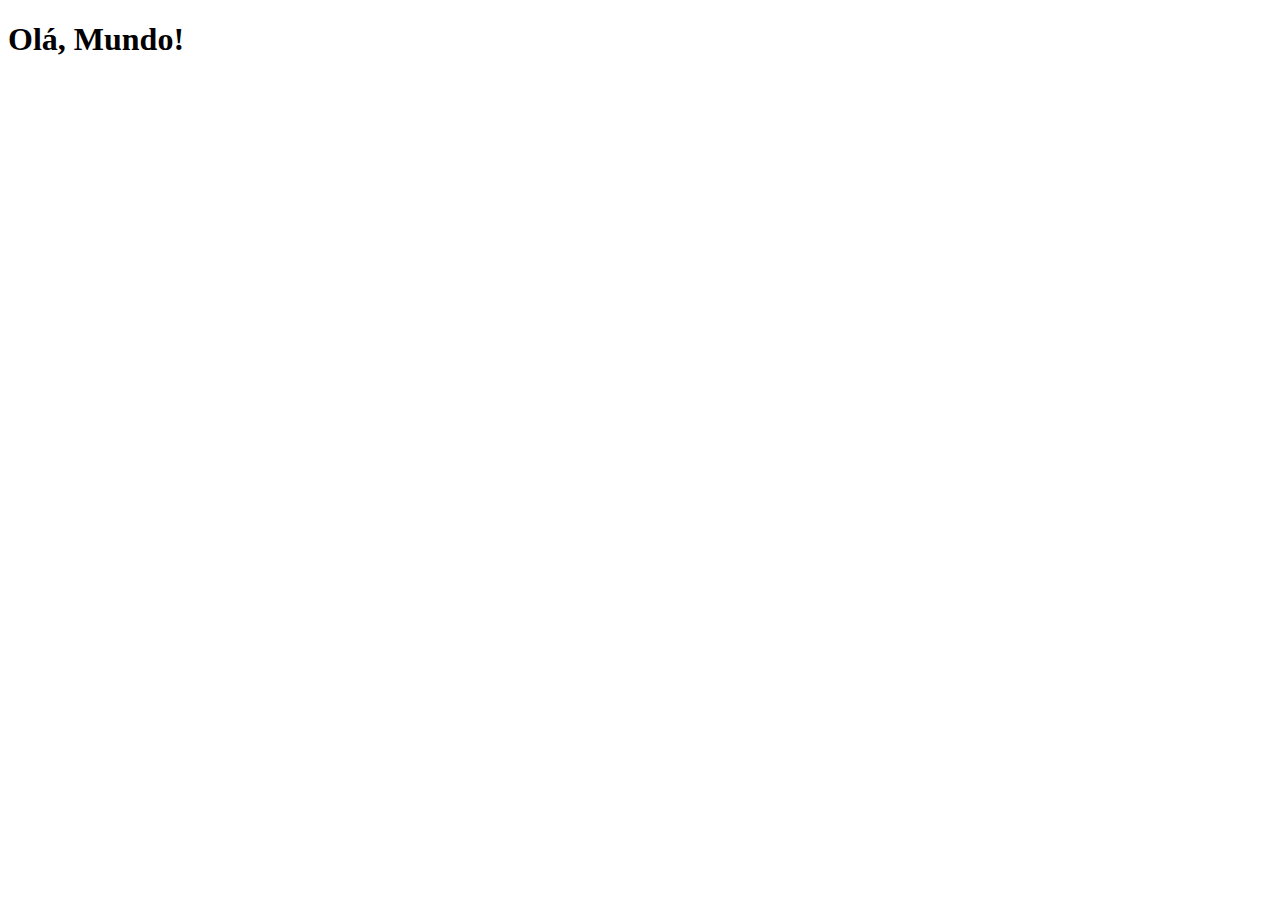
==== index.html @ 6fbc1f86 "criei a página principal" ====
<!DOCTYPE html>
<html lang="pt-br">
<head>
    <meta charset="UTF-8">
    <meta name="viewport" content="width=device-width, initial-scale=1.0">
    <link rel="shortcut icon" href="favicon.ico" type="image/x-icon">
    <title>Projeto Redes Sociais</title>
</head>
<body>
    <h1>Olá, Mundo!</h1>
</body>
</html>
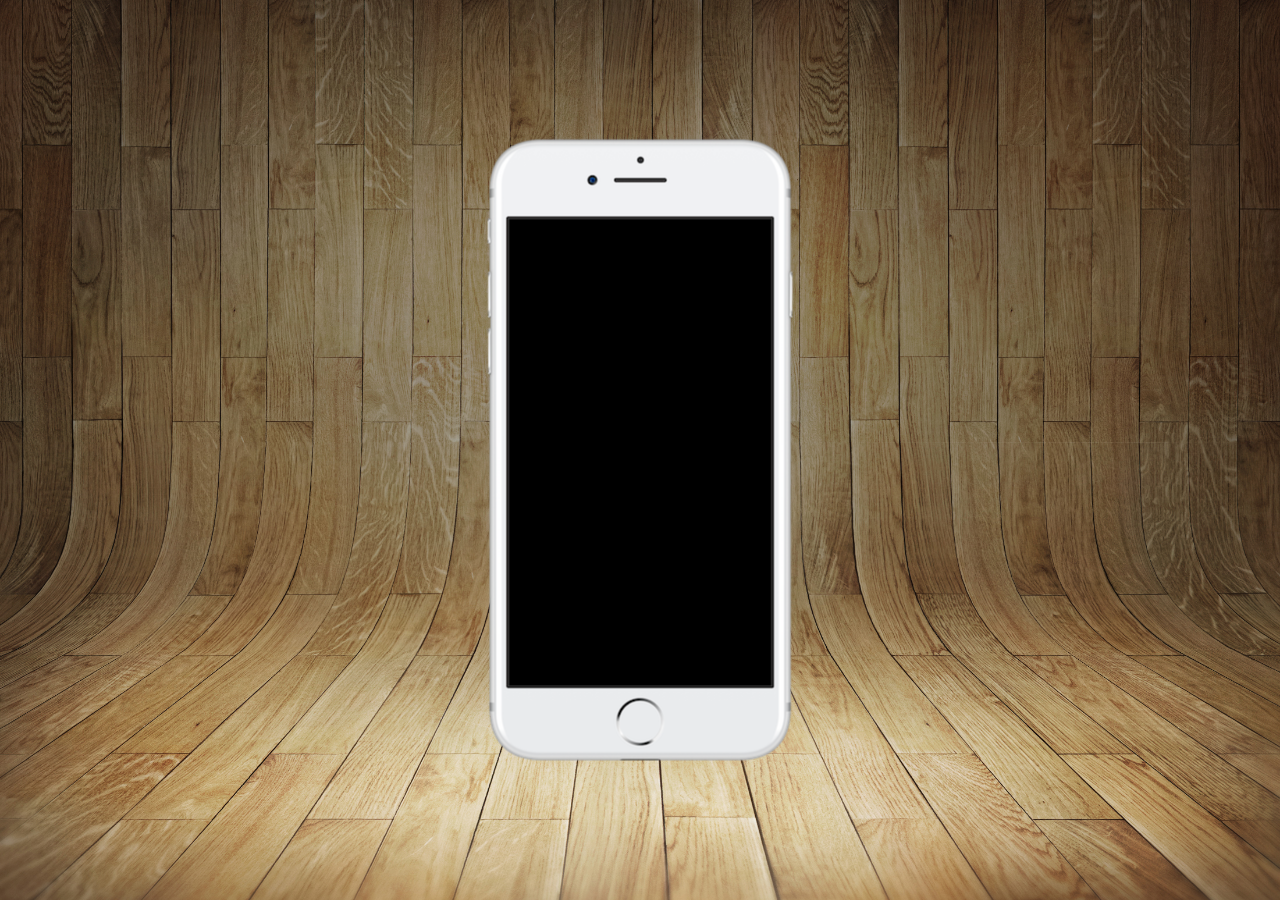
==== commit bbc940e6: "criei pagina inicial" ====
--- a/index.html
+++ b/index.html
@@ -4,9 +4,17 @@
     <meta charset="UTF-8">
     <meta name="viewport" content="width=device-width, initial-scale=1.0">
     <link rel="shortcut icon" href="favicon.ico" type="image/x-icon">
+    <link rel="stylesheet" href="estilos/style.css">
     <title>Projeto Redes Sociais</title>
 </head>
 <body>
-    <h1>Olá, Mundo!</h1>
+    <main>
+        <section id="telefone">
+
+        </section>
+        <section id="redes-sociais">
+
+        </section>
+    </main>
 </body>
 </html>--- a/estilos/style.css
+++ b/estilos/style.css
@@ -0,0 +1,34 @@
+@charset "UTF-8";
+
+* {
+    margin: 0px;
+    padding: 0px;
+    font-family: Arial, Helvetica, sans-serif;
+}
+
+html, body {
+    height: 100vh;
+    width: 100vw;
+    background-color: black;
+}
+
+body {
+    background: url('../imagens/fundo-madeira.jpg') no-repeat top center;
+    background-size: cover;
+    background-attachment: fixed;
+}
+
+main {
+    position: relative;
+    height: 100vh;
+}
+
+section#telefone {
+    position: absolute;
+    top: 50%;
+    left: 50%;
+    transform: translate(-50%, -50%);
+    height: 627px;
+    width: 311px;
+    background: url('../imagens/frame-iphone.png') no-repeat;
+}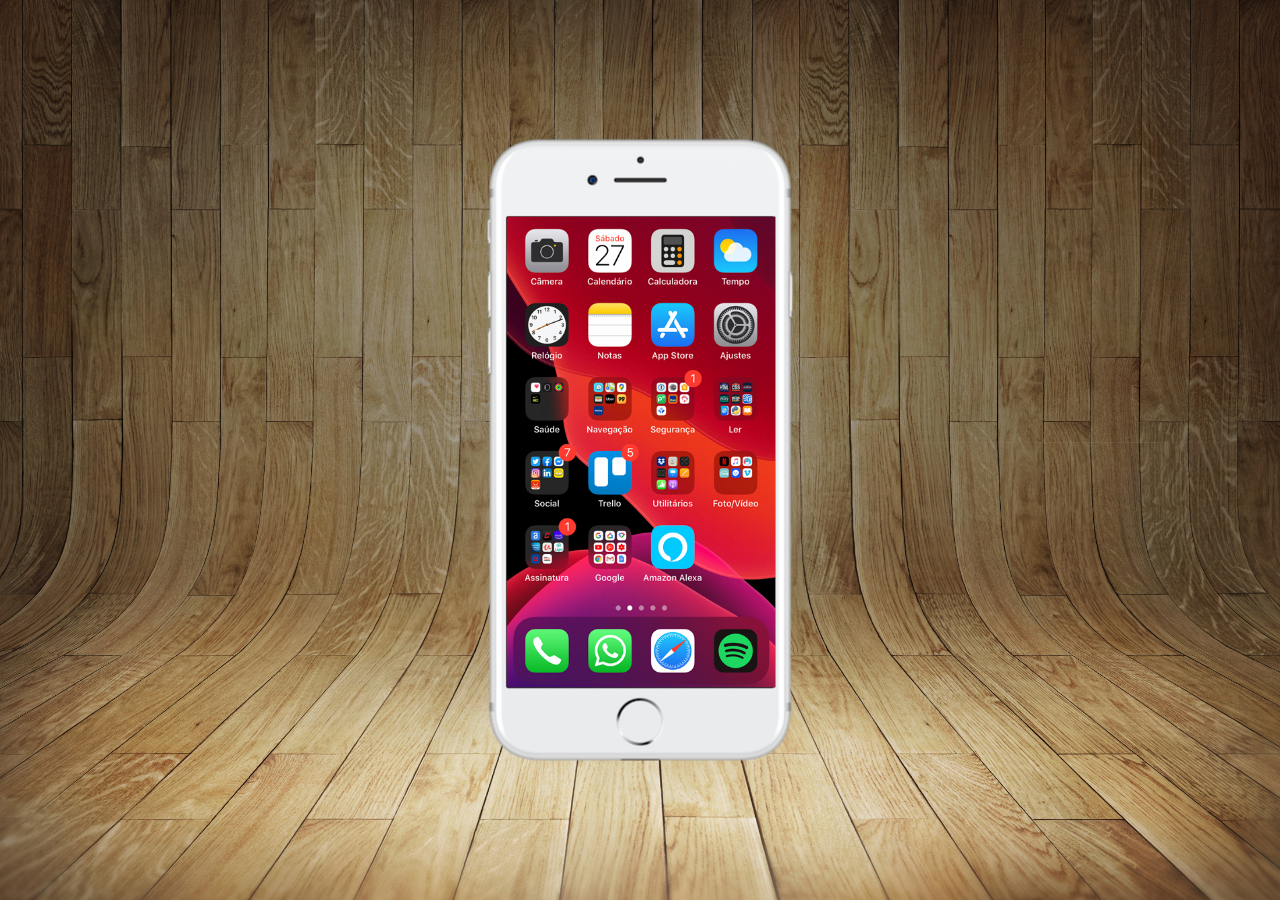
==== commit 3e1a66f2: "criei a tela home" ====
--- a/index.html
+++ b/index.html
@@ -10,7 +10,7 @@
 <body>
     <main>
         <section id="telefone">
-
+            <iframe src="home.html" name="tela" id="tela" frameborder="0"></iframe>
         </section>
         <section id="redes-sociais">
 
--- a/estilos/style.css
+++ b/estilos/style.css
@@ -31,4 +31,12 @@
     height: 627px;
     width: 311px;
     background: url('../imagens/frame-iphone.png') no-repeat;
+}
+
+iframe#tela {
+    position: relative;
+    top: 80px;
+    left: 22px;
+    width: 269px;
+    height: 471px;
 }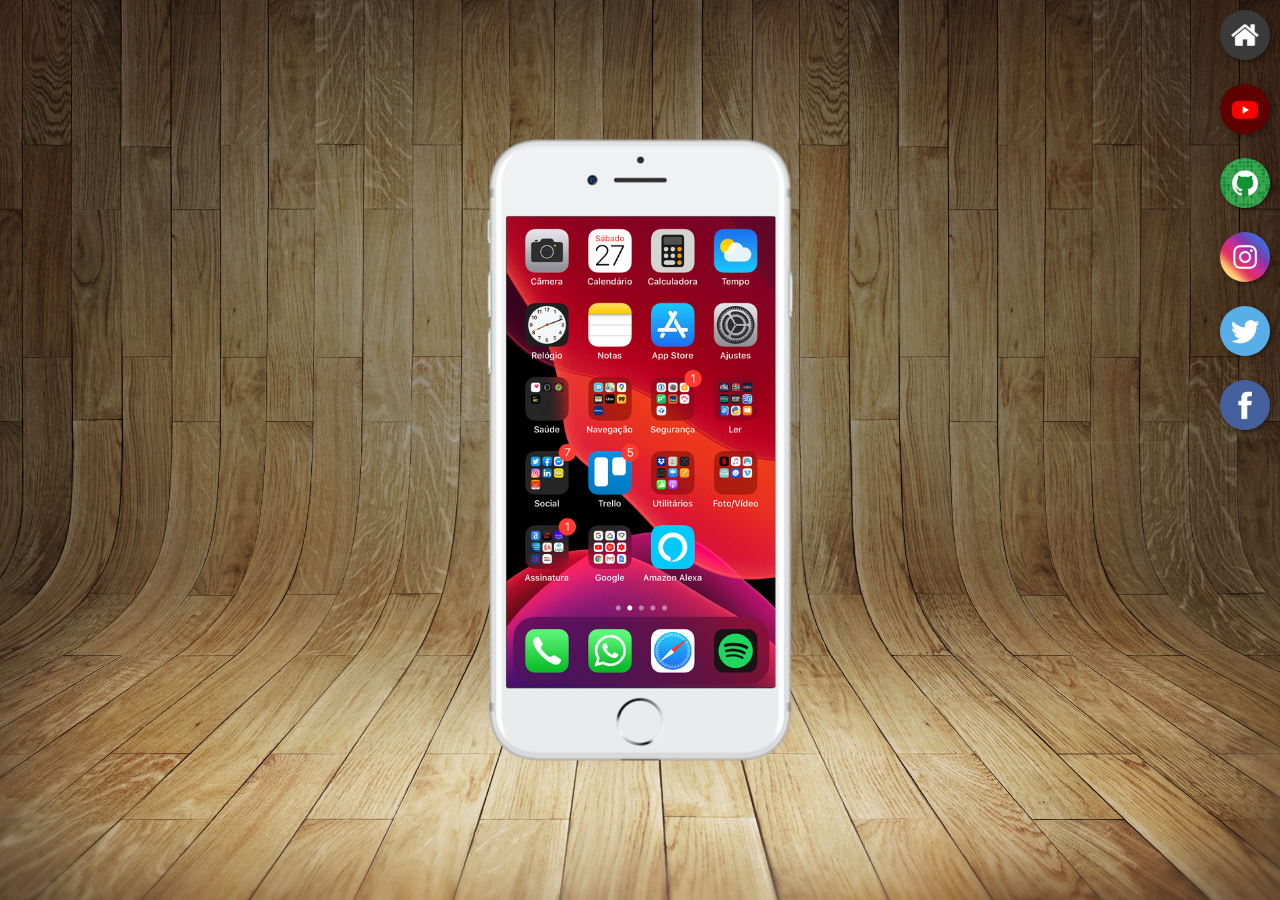
==== commit 57a8cdf9: "coloquei botões na lateral" ====
--- a/index.html
+++ b/index.html
@@ -10,10 +10,17 @@
 <body>
     <main>
         <section id="telefone">
-            <iframe src="home.html" name="tela" id="tela" frameborder="0"></iframe>
+            <iframe src="home.html" name="tela" id="tela" frameborder="0">
+                Seu navegador não é compatível com isso.
+            </iframe>
         </section>
         <section id="redes-sociais">
-
+            <a href="#" target="tela"><img src="imagens/logo-home.jpg" alt="Home"></a><br>
+            <a href="#" target="tela"><img src="imagens/logo-youtube.jpg" alt="Youtube"></a><br>
+            <a href="#" target="tela"><img src="imagens/logo-github.jpg" alt="Github"></a><br>
+            <a href="#" target="tela"><img src="imagens/logo-instagram.jpg" alt="Instagram"></a><br>
+            <a href="#" target="tela"><img src="imagens/logo-twitter.jpg" alt=""></a><br>
+            <a href="#" target="tela"><img src="imagens/logo-facebook.jpg" alt=""></a>
         </section>
     </main>
 </body>
--- a/estilos/style.css
+++ b/estilos/style.css
@@ -39,4 +39,23 @@
     left: 22px;
     width: 269px;
     height: 471px;
+}
+
+section#redes-sociais {
+    text-align: right;
+}
+
+section#redes-sociais img {
+    width: 50px;
+    margin: 10px;
+    border-radius: 50%;
+    box-shadow: 2px 2px 5px rgba(0, 0, 0, 0.400);
+    box-sizing: border-box;
+}
+
+section#redes-sociais img:hover {
+    border: 2px solid rgba(255, 255, 255, 0.637);
+    transform: translate(-3px, -3px);
+    box-shadow: 5px 5px 10px rgba(0, 0, 0, 0.623);
+    transition: transform .3s, border 1s;
 }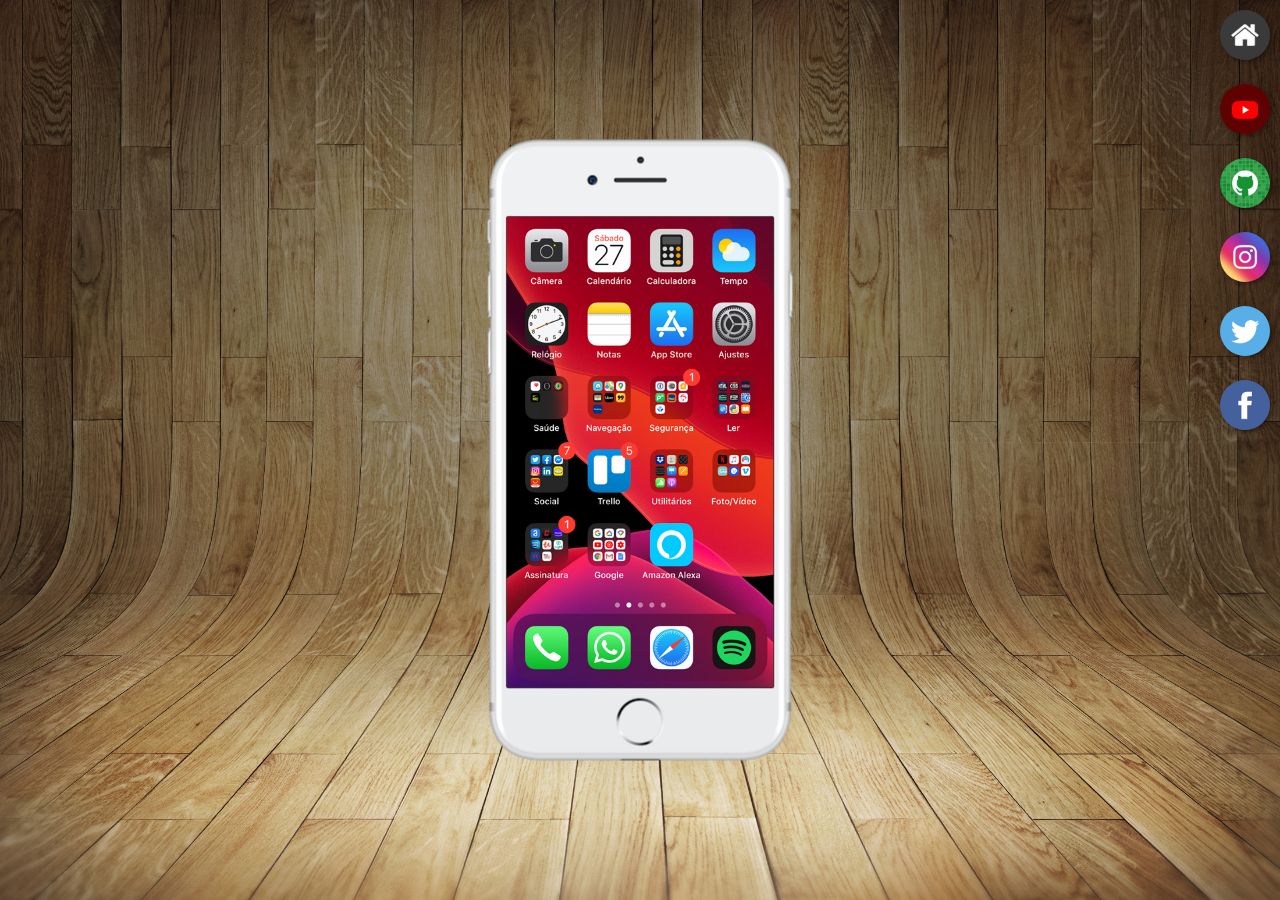
==== commit 7954e001: "finalizei projeto redes sociais" ====
--- a/index.html
+++ b/index.html
@@ -15,12 +15,12 @@
             </iframe>
         </section>
         <section id="redes-sociais">
-            <a href="#" target="tela"><img src="imagens/logo-home.jpg" alt="Home"></a><br>
-            <a href="#" target="tela"><img src="imagens/logo-youtube.jpg" alt="Youtube"></a><br>
-            <a href="#" target="tela"><img src="imagens/logo-github.jpg" alt="Github"></a><br>
-            <a href="#" target="tela"><img src="imagens/logo-instagram.jpg" alt="Instagram"></a><br>
-            <a href="#" target="tela"><img src="imagens/logo-twitter.jpg" alt=""></a><br>
-            <a href="#" target="tela"><img src="imagens/logo-facebook.jpg" alt=""></a>
+            <a href="home.html" target="tela"><img src="imagens/logo-home.jpg" alt="Home"></a><br>
+            <a href="youtube.html" target="tela"><img src="imagens/logo-youtube.jpg" alt="Youtube"></a><br>
+            <a href="github.html" target="tela"><img src="imagens/logo-github.jpg" alt="Github"></a><br>
+            <a href="instagram.html" target="tela"><img src="imagens/logo-instagram.jpg" alt="Instagram"></a><br>
+            <a href="twitter.html" target="tela"><img src="imagens/logo-twitter.jpg" alt=""></a><br>
+            <a href="facebook.html" target="tela"><img src="imagens/logo-facebook.jpg" alt=""></a>
         </section>
     </main>
 </body>
--- a/estilos/style.css
+++ b/estilos/style.css
@@ -37,7 +37,7 @@
     position: relative;
     top: 80px;
     left: 22px;
-    width: 269px;
+    width: 267px;
     height: 471px;
 }
 
